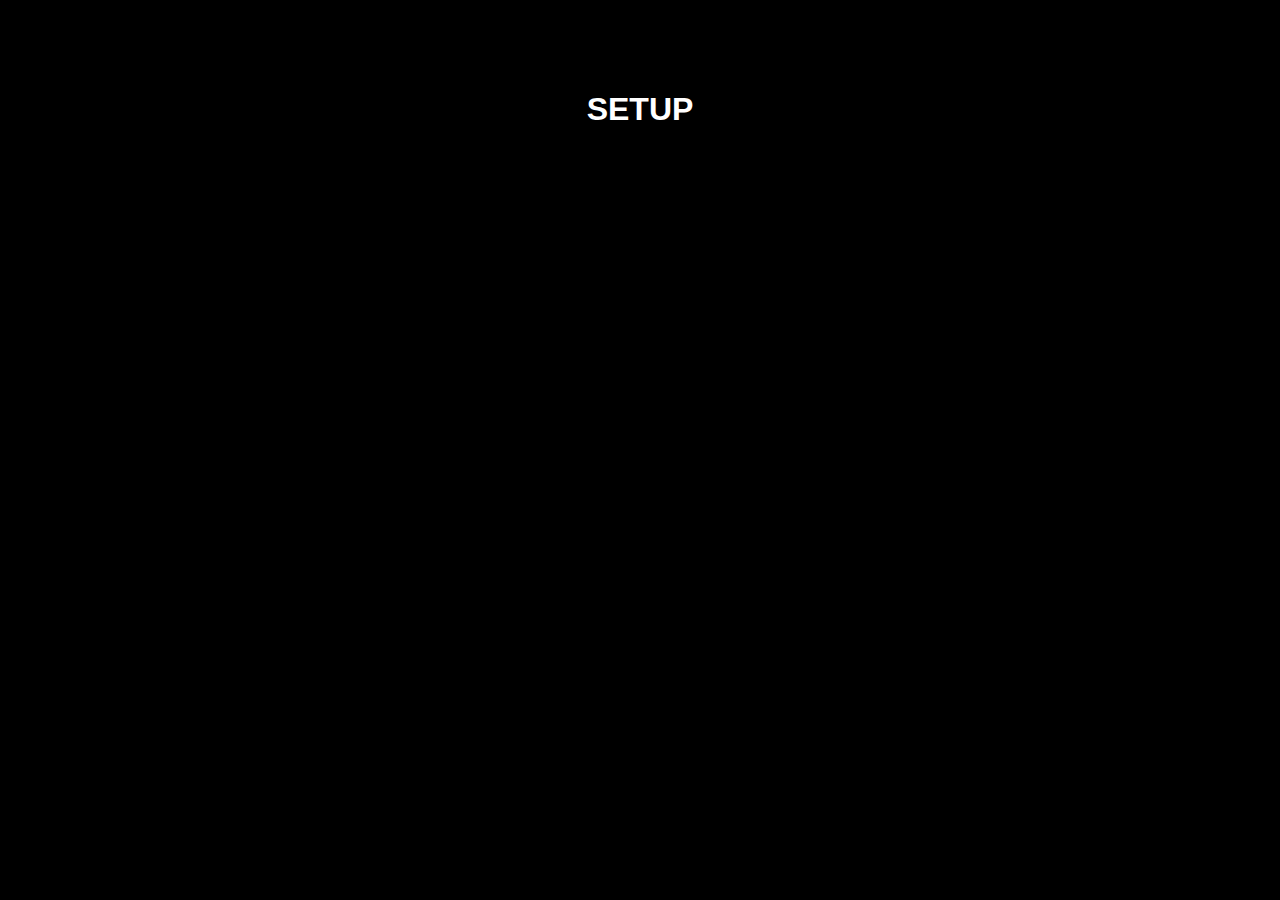
==== setup.html @ 2bfe7055 "initial file push" ====
<!DOCTYPE html>
<html lang="en">

<head>
    <meta charset="UTF-8">
    <meta name="viewport" content="width=device-width, initial-scale=1">
    <title>Setup</title>
    <link rel="stylesheet" type="text/css" href="css/main.css"></link>
</head>
<h1>SETUP</h1>

<body> </body>
---- css/main.css ----
body {
    margin: 0 auto;
    max-width: 50em;
    font-family: "Impact", sans-serif;
    line-height: 1.5;
    padding: 4em 1em;
    color: white;
    background-color: black;
}

h1 {
    text-align: center;
    width: auto;
}

h2 {
    border-width: 5px;
    border-color: white;
    border-style: solid;
    text-align: center;
    padding: 20px 40px;
    width: 25%;
    margin: 5% auto;
    color: white;
}

h2:active {
    border-color: #bbb;
    border-style: inset;
    color: #bbb;
}

h3 {
    text-align: center;
    width: auto;
}
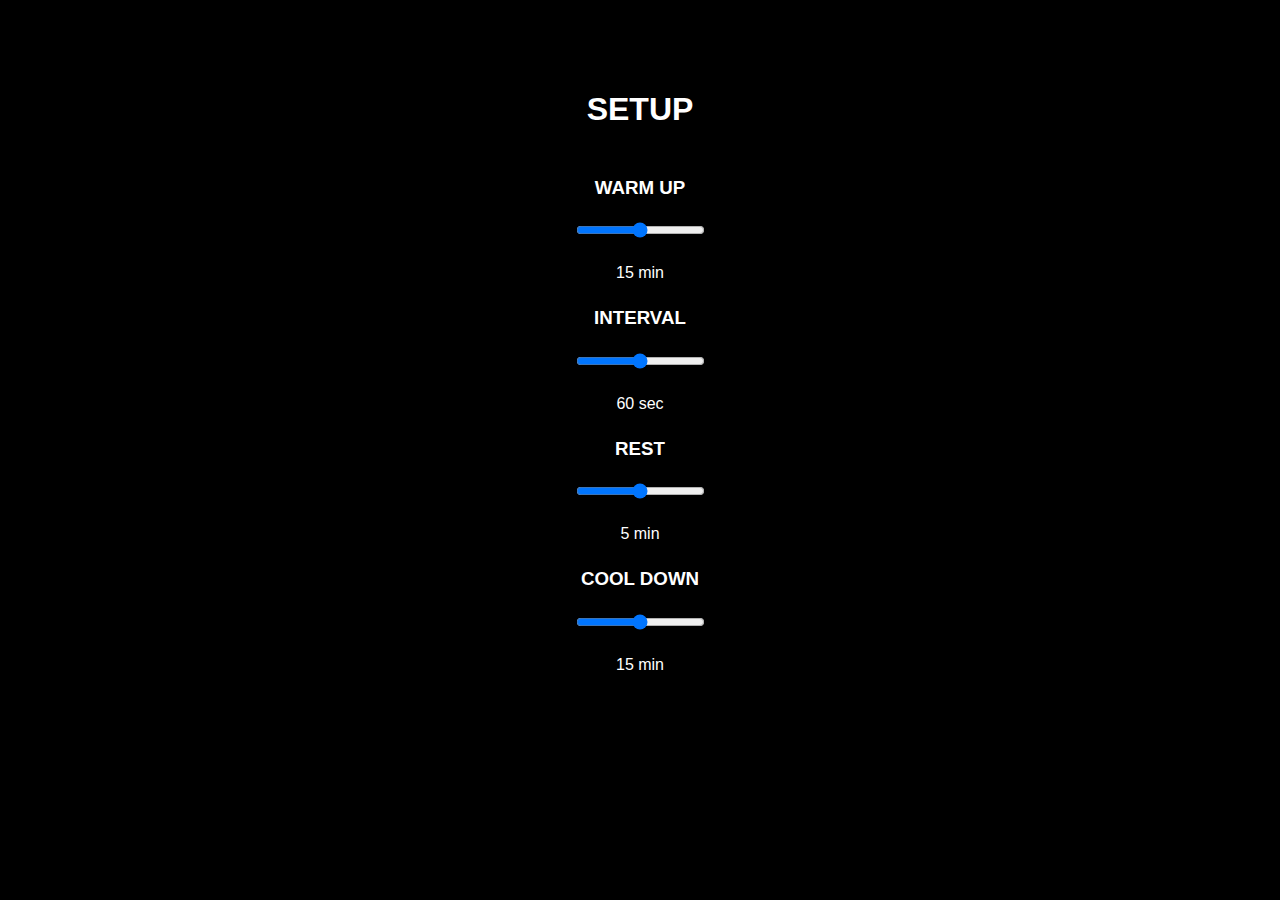
==== commit 9fa473b0: "added timer sliders" ====
--- a/setup.html
+++ b/setup.html
@@ -7,6 +7,26 @@
     <title>Setup</title>
     <link rel="stylesheet" type="text/css" href="css/main.css"></link>
 </head>
-<h1>SETUP</h1>
+<h1 class="title">SETUP</h1>
 
-<body> </body>+<body>
+    <form>
+        <h3>WARM UP</h3>
+        <input type="range" name="warmUp" id="warmUpId" value="15" min="0" max="30" oninput="warmUpOutput.value = warmUpId.value">
+        <p>
+            <output name="warmUpOutput" id="warmUpOutput">15 </output> min </p>
+        <h3>INTERVAL</h3>
+        <input type="range" name="work" id="workId" value="60" min="0" max="120" oninput="workOutput.value = workId.value">
+        <p>
+            <output name="workOutput" id="workOutput">60 </output> sec </p>
+        <h3>REST</h3>
+        <input type="range" name="rest" id="restId" value="5" min="0" max="10" oninput="restOutput.value = restId.value">
+        <p>
+            <output name="restOutput" id="restOutput">5 </output> min </p>
+            <h3>COOL DOWN</h3>
+        <input type="range" name="coolDown" id="coolDownId" value="15" min="0" max="30" oninput="coolDownOutput.value = coolDownId.value">
+        <p>
+            <output name="coolDownOutput" id="coolDownOutput">15 </output> min </p>
+    </form>
+    <script type="text/javascript" src="js/timer.js"></script>
+</body>--- a/css/main.css
+++ b/css/main.css
@@ -6,6 +6,7 @@
     padding: 4em 1em;
     color: white;
     background-color: black;
+    text-align: center;
 }
 
 h1 {
@@ -33,4 +34,9 @@
 h3 {
     text-align: center;
     width: auto;
+}
+
+form{
+    display:inline-block;
+    
 }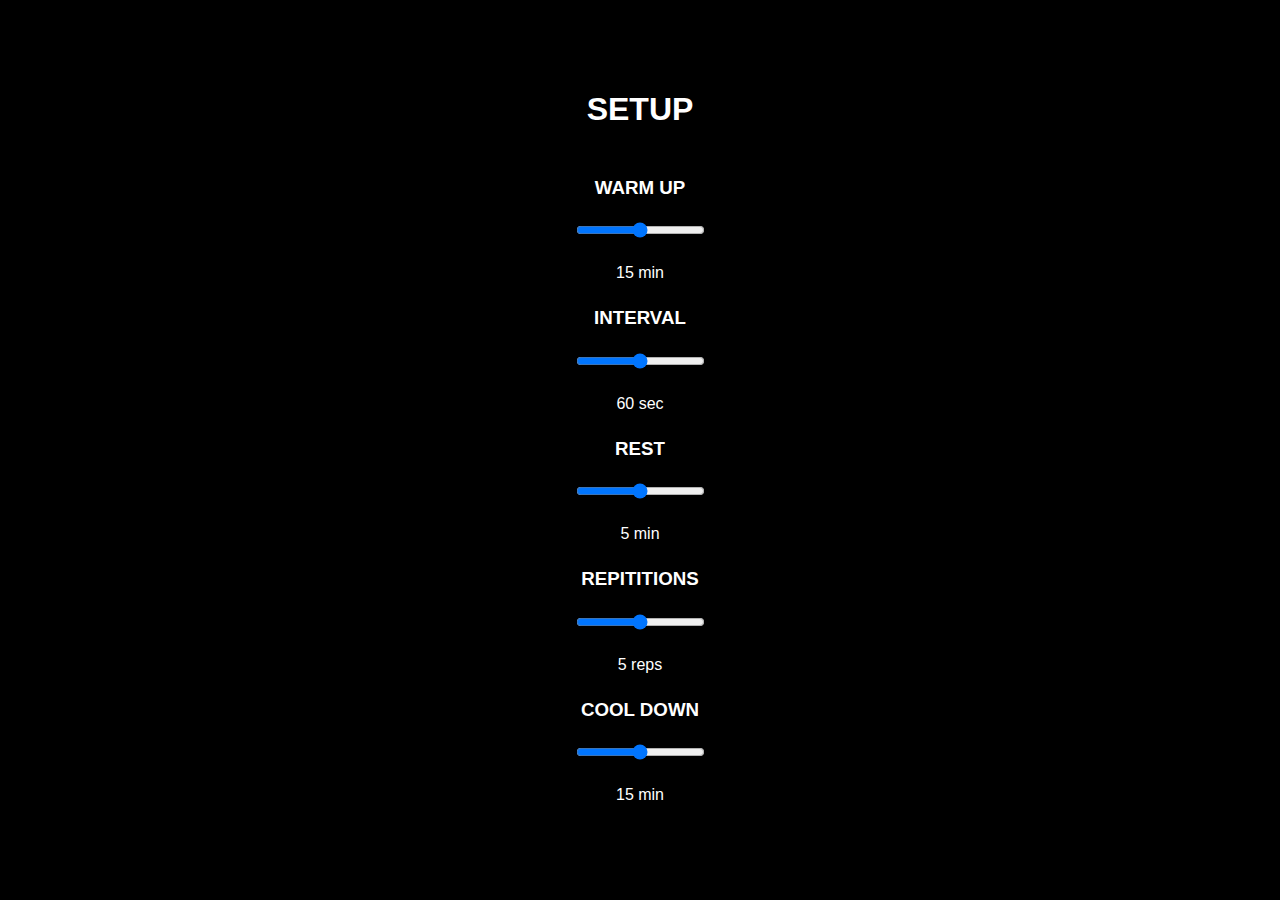
==== commit b1a90ce2: "added repetition counter" ====
--- a/setup.html
+++ b/setup.html
@@ -23,6 +23,12 @@
         <input type="range" name="rest" id="restId" value="5" min="0" max="10" oninput="restOutput.value = restId.value">
         <p>
             <output name="restOutput" id="restOutput">5 </output> min </p>
+            <h3>REPITITIONS</h3>
+            <input type="range" name="reps" id="repsId" value="5" min="0" max="10" oninput="repsOutput.value = repsId.value">
+        <p><output name="repsOutput" id="repsOutput">5 </output> reps</p>
+            
+            
+            
             <h3>COOL DOWN</h3>
         <input type="range" name="coolDown" id="coolDownId" value="15" min="0" max="30" oninput="coolDownOutput.value = coolDownId.value">
         <p>
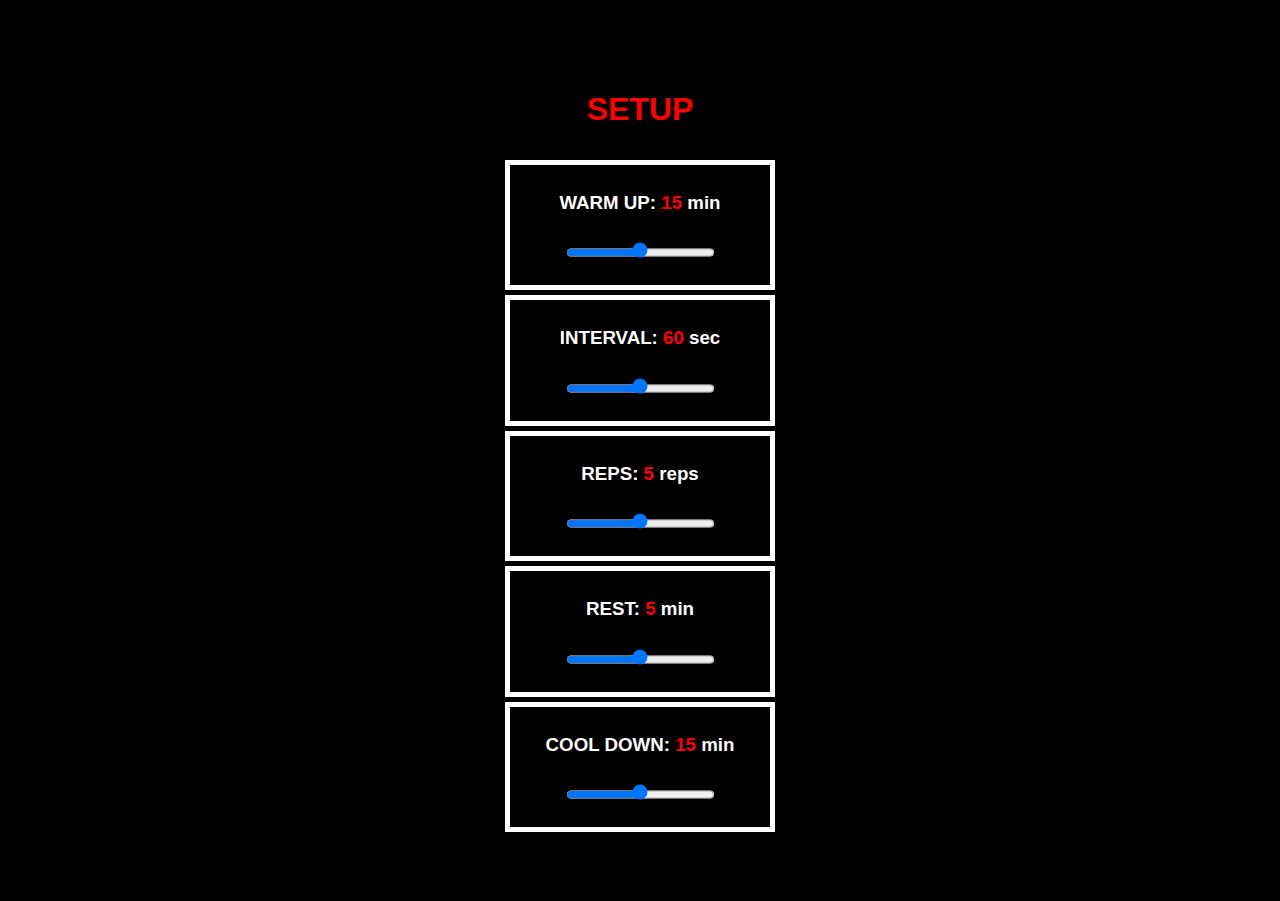
==== commit 5f7a4500: "fixed some css" ====
--- a/setup.html
+++ b/setup.html
@@ -11,28 +11,28 @@
 
 <body>
     <form>
-        <h3>WARM UP</h3>
-        <input type="range" name="warmUp" id="warmUpId" value="15" min="0" max="30" oninput="warmUpOutput.value = warmUpId.value">
-        <p>
-            <output name="warmUpOutput" id="warmUpOutput">15 </output> min </p>
-        <h3>INTERVAL</h3>
-        <input type="range" name="work" id="workId" value="60" min="0" max="120" oninput="workOutput.value = workId.value">
-        <p>
-            <output name="workOutput" id="workOutput">60 </output> sec </p>
-        <h3>REST</h3>
-        <input type="range" name="rest" id="restId" value="5" min="0" max="10" oninput="restOutput.value = restId.value">
-        <p>
-            <output name="restOutput" id="restOutput">5 </output> min </p>
-            <h3>REPITITIONS</h3>
-            <input type="range" name="reps" id="repsId" value="5" min="0" max="10" oninput="repsOutput.value = repsId.value">
-        <p><output name="repsOutput" id="repsOutput">5 </output> reps</p>
-            
-            
-            
-            <h3>COOL DOWN</h3>
-        <input type="range" name="coolDown" id="coolDownId" value="15" min="0" max="30" oninput="coolDownOutput.value = coolDownId.value">
-        <p>
-            <output name="coolDownOutput" id="coolDownOutput">15 </output> min </p>
+        <div>
+            <h3>WARM UP: 
+            <output name="warmUpOutput" id="warmUpOutput"> 15 </output> min</h3>
+            <input type="range" name="warmUp" id="warmUpId" value="15" min="0" max="30" oninput="warmUpOutput.value = warmUpId.value"> </div>
+        <div>
+            <h3>INTERVAL: 
+            <output name="workOutput" id="workOutput"> 60 </output> sec </h3>
+            <input type="range" name="work" id="workId" value="60" min="0" max="120" oninput="workOutput.value = workId.value">
+        </div>
+        <div>
+            <h3>REPS: 
+            <output name="repsOutput" id="repsOutput"> 5 </output> reps</h3>
+            <input type="range" name="reps" id="repsId" value="5" min="0" max="10" oninput="repsOutput.value = repsId.value"> </div>
+           <div>
+            <h3>REST: 
+            <output name="restOutput" id="restOutput"> 5 </output> min</h3>
+            <input type="range" name="rest" id="restId" value="5" min="0" max="10" oninput="restOutput.value = restId.value"> </div>
+        
+        <div>
+            <h3>COOL DOWN: 
+            <output name="coolDownOutput" id="coolDownOutput"> 15 </output> min </h3>
+            <input type="range" name="coolDown" id="coolDownId" value="15" min="0" max="30" oninput="coolDownOutput.value = coolDownId.value"> </div>
     </form>
     <script type="text/javascript" src="js/timer.js"></script>
 </body>--- a/css/main.css
+++ b/css/main.css
@@ -12,6 +12,7 @@
 h1 {
     text-align: center;
     width: auto;
+    color: red;
 }
 
 h2 {
@@ -36,7 +37,22 @@
     width: auto;
 }
 
-form{
-    display:inline-block;
+form {
+    display: inline-block;
     
-}+}
+
+div{ 
+border: 5px solid white;
+margin: 5px;
+padding: 5px 5px 10px 5px;
+width: 250px;
+}
+
+input{
+    padding: 5px 10px 10px 10px;
+}
+
+output{
+    color: red;
+}
